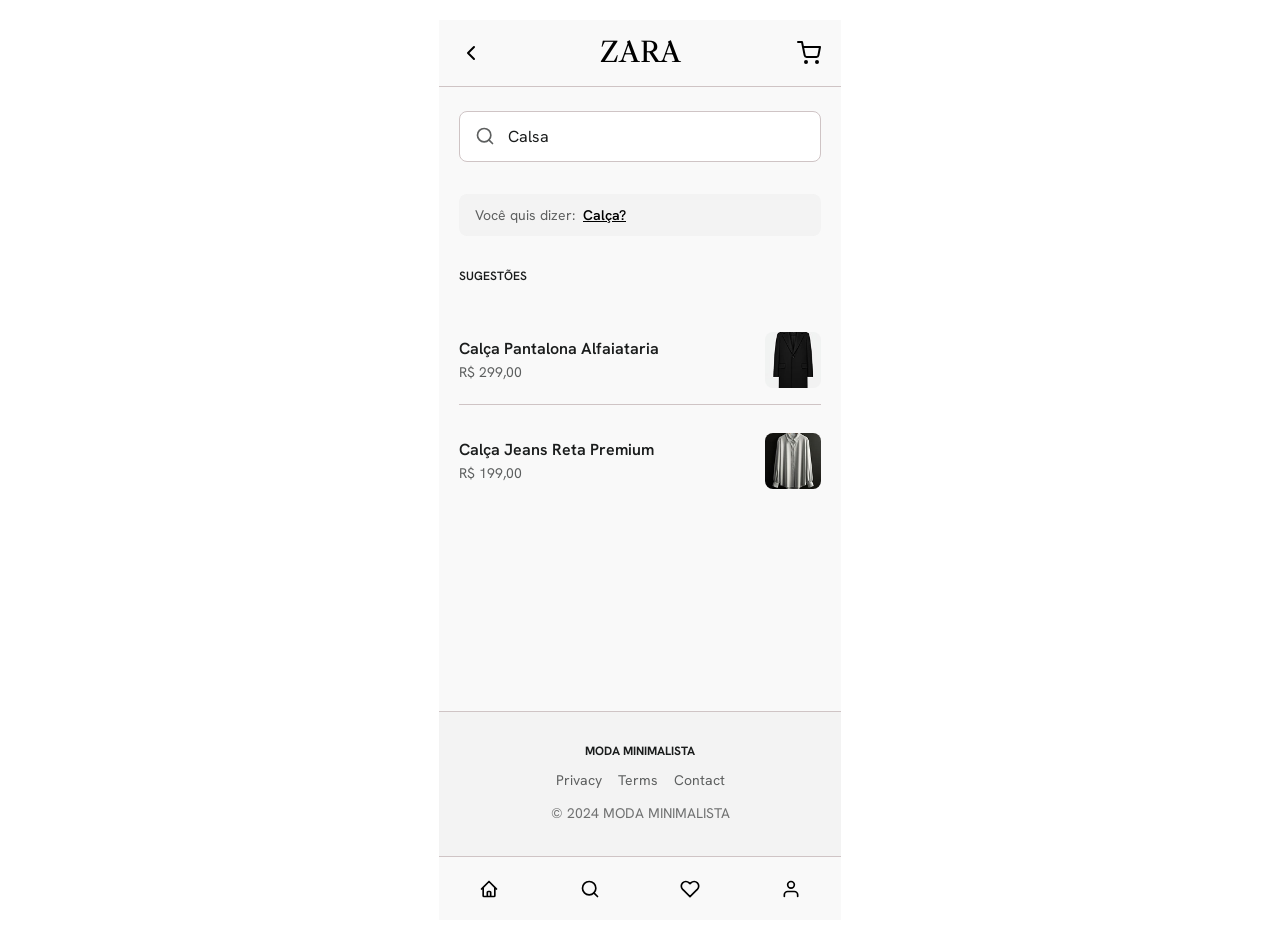
==== busca.html @ 70eb2739 "telas adicionadas" ====
<!DOCTYPE html>
<html lang="pt-BR">
<head>
  <meta charset="UTF-8">
  <meta name="viewport" content="width=device-width, initial-scale=1.0">
  <title>ZARA · Busca</title>
  <!-- Fonte Hanken Grotesk + Libre Caslon Text -->
  <link rel="preconnect" href="https://fonts.googleapis.com">
  <link rel="preconnect" href="https://fonts.gstatic.com" crossorigin>
  <link href="https://fonts.googleapis.com/css2?family=Hanken+Grotesk:ital,wght@0,400;0,500;0,600;0,700;1,400&family=Libre+Caslon+Text:ital,wght@0,400;0,700;1,400&display=swap" rel="stylesheet">
  <style>
    /* ===== Reset & base herdado do style.css ===== */
    html, body {
      min-height: 100%;
      margin: 0;
      padding: 0;
      font-family: 'Hanken Grotesk', system-ui, -apple-system, 'Segoe UI', Roboto, 'Helvetica Neue', Arial, sans-serif;
    }
    body {
      display: flex;
      align-items: flex-start;
      justify-content: center;
      background: #FFFFFF;
      min-height: 100vh;
      padding: 20px 0;
    }
    .stage {
      display: flex;
      align-items: flex-start;
      justify-content: center;
      width: 100%;
    }

    /* ===== Estilos da tela Busca ===== */
    .search-frame {
      width: 402px;
      background: #F9F9F9;
      display: flex;
      flex-direction: column;
      box-sizing: border-box;
      min-height: 100vh;
    }

    /* Header */
    .search-header {
      display: flex;
      justify-content: space-between;
      align-items: center;
      padding: 16px 20px;
      background: #F9F9F9;
      border-bottom: 1px solid #CFC4C5;
      position: relative;
      z-index: 2;
    }
    .search-header .header-icon {
      background: none;
      border: none;
      cursor: pointer;
      width: 24px;
      height: 24px;
      padding: 0;
      display: flex;
      align-items: center;
      justify-content: center;
    }
    .search-header .header-icon svg {
      width: 100%;
      height: 100%;
    }
    .search-logo {
      font-family: 'Libre Caslon Text', serif;
      font-weight: 400;
      font-size: 28px;
      line-height: 1.2;
      letter-spacing: -5%;
      color: #000000;
      margin: 0;
      flex: 1;
      text-align: center;
    }

    /* Main content */
    .search-main {
      display: flex;
      flex-direction: column;
      gap: 32px;
      padding: 24px 20px 120px 20px;
      width: 100%;
      box-sizing: border-box;
      flex: 1;
    }

    /* Search input */
    .search-input-wrapper {
      position: relative;
      width: 100%;
    }

    .search-input-wrapper .search-icon {
      position: absolute;
      left: 16px;
      top: 50%;
      transform: translateY(-50%);
      color: #5D5F5F;
      display: flex;
      align-items: center;
      justify-content: center;
      pointer-events: none;
    }

    .search-input-wrapper .search-icon svg {
      width: 20px;
      height: 20px;
    }

    .search-input-wrapper input {
      width: 100%;
      padding: 14px 16px 14px 48px;
      border: 1px solid #CFC4C5;
      border-radius: 8px;
      background: #FFFFFF;
      font-family: 'Hanken Grotesk', sans-serif;
      font-size: 16px;
      color: #1A1C1C;
      box-sizing: border-box;
      transition: border-color 0.2s;
    }

    .search-input-wrapper input:focus {
      outline: none;
      border-color: #000000;
    }

    .search-input-wrapper input::placeholder {
      color: #B0B0B0;
    }

    /* "Você quis dizer" */
    .search-suggestion {
      display: flex;
      align-items: center;
      gap: 8px;
      padding: 12px 16px;
      background: #F3F3F3;
      border-radius: 8px;
      font-family: 'Hanken Grotesk', sans-serif;
      font-size: 14px;
      color: #1A1C1C;
    }

    .search-suggestion .did-you-mean {
      color: #5D5F5F;
    }

    .search-suggestion .correction {
      font-weight: 600;
      color: #000000;
      text-decoration: underline;
      cursor: pointer;
    }

    .search-suggestion .correction:hover {
      opacity: 0.7;
    }

    /* Suggestions title */
    .search-suggestions-title {
      font-family: 'Hanken Grotesk', sans-serif;
      font-weight: 600;
      font-size: 12px;
      letter-spacing: 10%;
      text-transform: uppercase;
      color: #1A1C1C;
      margin: 0;
    }

    /* Suggestions list */
    .search-suggestions {
      display: flex;
      flex-direction: column;
      gap: 12px;
      width: 100%;
    }

    .search-suggestion-item {
      display: flex;
      justify-content: space-between;
      align-items: center;
      padding: 16px 0;
      border-bottom: 1px solid #CFC4C5;
      cursor: pointer;
      transition: opacity 0.2s;
      text-decoration: none;
      color: inherit;
    }

    .search-suggestion-item:hover {
      opacity: 0.7;
    }

    .search-suggestion-item:last-child {
      border-bottom: none;
    }

    .search-suggestion-item .product-info {
      display: flex;
      flex-direction: column;
      gap: 4px;
    }

    .search-suggestion-item .product-name {
      font-family: 'Hanken Grotesk', sans-serif;
      font-weight: 600;
      font-size: 16px;
      color: #1A1C1C;
    }

    .search-suggestion-item .product-price {
      font-family: 'Hanken Grotesk', sans-serif;
      font-weight: 400;
      font-size: 14px;
      color: #5D5F5F;
    }

    .search-suggestion-item .product-thumb {
      width: 56px;
      height: 56px;
      border-radius: 8px;
      overflow: hidden;
      background: #E0E0E0;
      flex-shrink: 0;
    }

    .search-suggestion-item .product-thumb img {
      width: 100%;
      height: 100%;
      object-fit: cover;
      display: block;
    }

    /* Footer */
    .search-footer {
      display: flex;
      flex-direction: column;
      justify-content: center;
      align-items: center;
      padding: 32px 20px;
      width: 100%;
      background: #F3F3F3;
      border-top: 1px solid #CFC4C5;
      box-sizing: border-box;
      margin-top: auto;
    }
    .search-footer .footer-brand {
      font-family: 'Hanken Grotesk', sans-serif;
      font-weight: 700;
      font-size: 12px;
      line-height: 1.2;
      letter-spacing: 10%;
      color: #1A1C1C;
      margin: 0;
    }
    .search-footer .footer-nav {
      display: flex;
      flex-direction: row;
      align-items: center;
      gap: 16px;
      padding: 12px 0 0 0;
      flex-wrap: wrap;
      justify-content: center;
    }
    .search-footer .footer-nav a {
      font-family: 'Hanken Grotesk', sans-serif;
      font-weight: 400;
      font-size: 14px;
      line-height: 1.5;
      color: #5D5F5F;
      text-decoration: none;
    }
    .search-footer .footer-nav a:hover {
      text-decoration: underline;
    }
    .search-footer .footer-copy {
      font-family: 'Hanken Grotesk', sans-serif;
      font-weight: 400;
      font-size: 14px;
      line-height: 1.5;
      opacity: 0.6;
      color: #1A1C1C;
      margin: 12px 0 0 0;
    }

    /* Bottom navigation */
    .bottom-nav {
      display: flex;
      flex-direction: row;
      justify-content: space-around;
      align-items: center;
      width: 100%;
      height: 64px;
      background: #F9F9F9;
      border-top: 1px solid #CFC4C5;
      box-sizing: border-box;
    }
    .bottom-nav .nav-icon {
      background: none;
      border: none;
      cursor: pointer;
      width: 44px;
      height: 44px;
      display: flex;
      align-items: center;
      justify-content: center;
      color: #000;
    }
    .bottom-nav .nav-icon svg {
      width: 20px;
      height: 20px;
    }

    /* Responsive */
    @media (max-width: 420px) {
      .search-frame {
        width: 100%;
        max-width: 402px;
      }
    }
  </style>
</head>
<body>
  <div class="stage">
    <div class="search-frame">

      <!-- HEADER -->
      <div class="search-header">
        <button class="header-icon" aria-label="Voltar">
          <svg viewBox="0 0 24 24" fill="none" stroke="currentColor" stroke-width="2" stroke-linecap="round" stroke-linejoin="round">
            <polyline points="15 18 9 12 15 6"></polyline>
          </svg>
        </button>
        <span class="search-logo">ZARA</span>
        <button class="header-icon" aria-label="Carrinho">
          <svg viewBox="0 0 24 24" fill="none" stroke="currentColor" stroke-width="2" stroke-linecap="round" stroke-linejoin="round">
            <circle cx="9" cy="21" r="1"></circle>
            <circle cx="20" cy="21" r="1"></circle>
            <path d="M1 1h4l2.68 13.39a2 2 0 0 0 2 1.61h9.72a2 2 0 0 0 2-1.61L23 6H6"></path>
          </svg>
        </button>
      </div>

      <!-- MAIN -->
      <div class="search-main">

        <!-- Search input -->
        <div class="search-input-wrapper">
          <span class="search-icon">
            <svg viewBox="0 0 24 24" fill="none" stroke="currentColor" stroke-width="2" stroke-linecap="round" stroke-linejoin="round">
              <circle cx="11" cy="11" r="8"></circle>
              <line x1="21" y1="21" x2="16.65" y2="16.65"></line>
            </svg>
          </span>
          <input type="text" placeholder="Buscar..." value="Calsa">
        </div>

        <!-- "Você quis dizer" -->
        <div class="search-suggestion">
          <span class="did-you-mean">Você quis dizer:</span>
          <span class="correction">Calça?</span>
        </div>

        <!-- Suggestions -->
        <p class="search-suggestions-title">SUGESTÕES</p>

        <div class="search-suggestions">
          <a href="#" class="search-suggestion-item">
            <div class="product-info">
              <span class="product-name">Calça Pantalona Alfaiataria</span>
              <span class="product-price">R$ 299,00</span>
            </div>
            <div class="product-thumb">
              <img src="assets/figma/Luxury fashion item.png" alt="Calça Pantalona">
            </div>
          </a>

          <a href="#" class="search-suggestion-item">
            <div class="product-info">
              <span class="product-name">Calça Jeans Reta Premium</span>
              <span class="product-price">R$ 199,00</span>
            </div>
            <div class="product-thumb">
              <img src="assets/figma/Luxury apparel.png" alt="Calça Jeans">
            </div>
          </a>
        </div>

      </div>

      <!-- FOOTER -->
      <div class="search-footer">
        <p class="footer-brand">MODA MINIMALISTA</p>
        <div class="footer-nav">
          <a href="#">Privacy</a>
          <a href="#">Terms</a>
          <a href="#">Contact</a>
        </div>
        <p class="footer-copy">© 2024 MODA MINIMALISTA</p>
      </div>

      <!-- BOTTOM NAV -->
      <div class="bottom-nav">
        <button class="nav-icon" aria-label="Início">
          <svg viewBox="0 0 24 24" fill="none" stroke="currentColor" stroke-width="2" stroke-linecap="round" stroke-linejoin="round">
            <path d="M3 12l2-2m0 0l7-7 7 7M5 10v10a1 1 0 001 1h3m10-11l2 2m-2-2v10a1 1 0 01-1 1h-3m-6 0a1 1 0 001-1v-4a1 1 0 011-1h2a1 1 0 011 1v4a1 1 0 001 1m-6 0h6"></path>
          </svg>
        </button>
        <button class="nav-icon" aria-label="Busca">
          <svg viewBox="0 0 24 24" fill="none" stroke="currentColor" stroke-width="2" stroke-linecap="round" stroke-linejoin="round">
            <circle cx="11" cy="11" r="8"></circle>
            <line x1="21" y1="21" x2="16.65" y2="16.65"></line>
          </svg>
        </button>
        <button class="nav-icon" aria-label="Favoritos">
          <svg viewBox="0 0 24 24" fill="none" stroke="currentColor" stroke-width="2" stroke-linecap="round" stroke-linejoin="round">
            <path d="M20.84 4.61a5.5 5.5 0 00-7.78 0L12 5.67l-1.06-1.06a5.5 5.5 0 00-7.78 7.78l1.06 1.06L12 21.23l7.78-7.78 1.06-1.06a5.5 5.5 0 000-7.78z"></path>
          </svg>
        </button>
        <button class="nav-icon" aria-label="Perfil">
          <svg viewBox="0 0 24 24" fill="none" stroke="currentColor" stroke-width="2" stroke-linecap="round" stroke-linejoin="round">
            <path d="M20 21v-2a4 4 0 00-4-4H8a4 4 0 00-4 4v2"></path>
            <circle cx="12" cy="7" r="4"></circle>
          </svg>
        </button>
      </div>

    </div>
  </div>
</body>
</html>
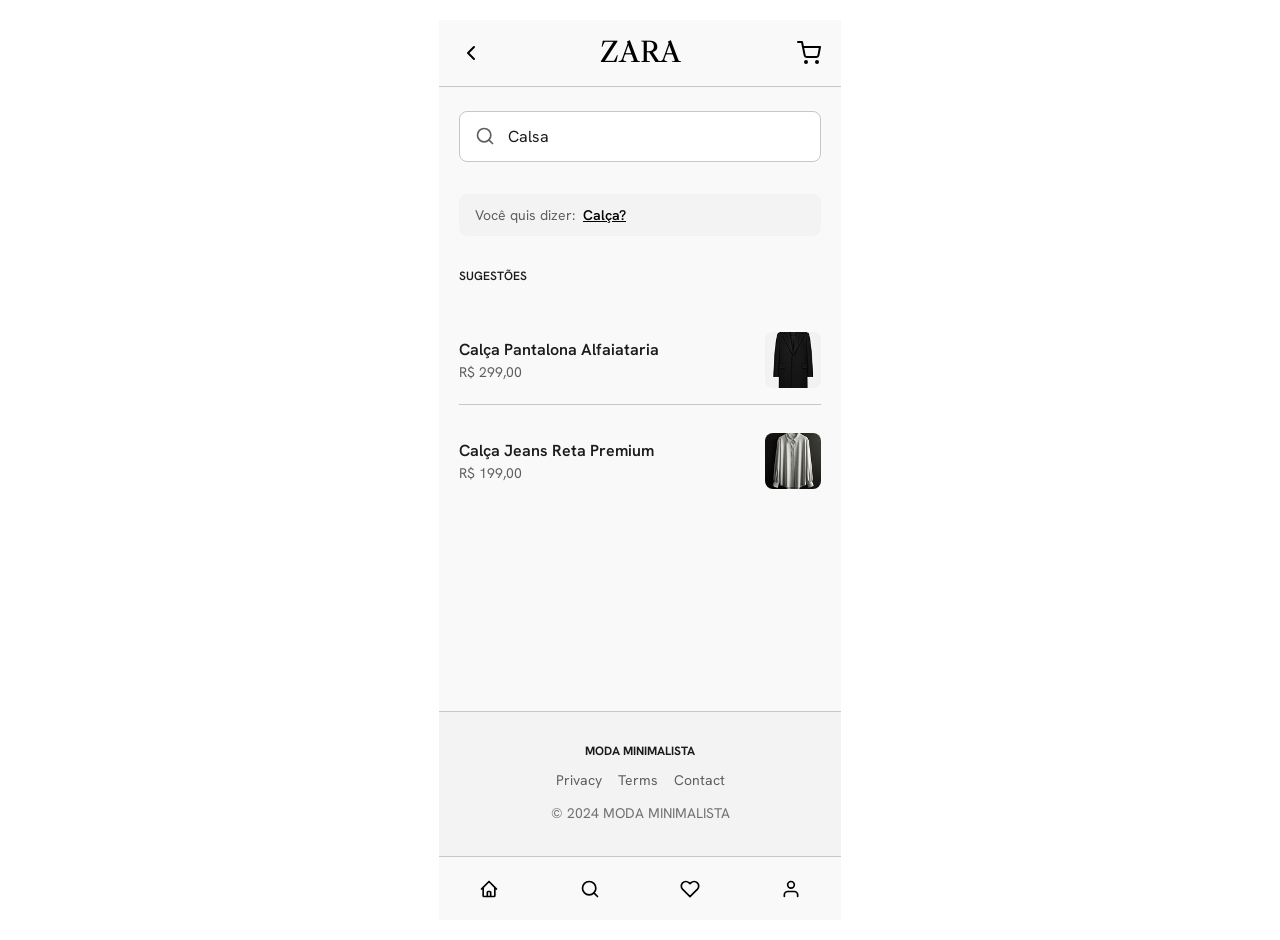
==== commit 0eeb838b: "organização do css" ====
--- a/busca.html
+++ b/busca.html
@@ -8,326 +8,10 @@
   <link rel="preconnect" href="https://fonts.googleapis.com">
   <link rel="preconnect" href="https://fonts.gstatic.com" crossorigin>
   <link href="https://fonts.googleapis.com/css2?family=Hanken+Grotesk:ital,wght@0,400;0,500;0,600;0,700;1,400&family=Libre+Caslon+Text:ital,wght@0,400;0,700;1,400&display=swap" rel="stylesheet">
-  <style>
-    /* ===== Reset & base herdado do style.css ===== */
-    html, body {
-      min-height: 100%;
-      margin: 0;
-      padding: 0;
-      font-family: 'Hanken Grotesk', system-ui, -apple-system, 'Segoe UI', Roboto, 'Helvetica Neue', Arial, sans-serif;
-    }
-    body {
-      display: flex;
-      align-items: flex-start;
-      justify-content: center;
-      background: #FFFFFF;
-      min-height: 100vh;
-      padding: 20px 0;
-    }
-    .stage {
-      display: flex;
-      align-items: flex-start;
-      justify-content: center;
-      width: 100%;
-    }
-
-    /* ===== Estilos da tela Busca ===== */
-    .search-frame {
-      width: 402px;
-      background: #F9F9F9;
-      display: flex;
-      flex-direction: column;
-      box-sizing: border-box;
-      min-height: 100vh;
-    }
-
-    /* Header */
-    .search-header {
-      display: flex;
-      justify-content: space-between;
-      align-items: center;
-      padding: 16px 20px;
-      background: #F9F9F9;
-      border-bottom: 1px solid #CFC4C5;
-      position: relative;
-      z-index: 2;
-    }
-    .search-header .header-icon {
-      background: none;
-      border: none;
-      cursor: pointer;
-      width: 24px;
-      height: 24px;
-      padding: 0;
-      display: flex;
-      align-items: center;
-      justify-content: center;
-    }
-    .search-header .header-icon svg {
-      width: 100%;
-      height: 100%;
-    }
-    .search-logo {
-      font-family: 'Libre Caslon Text', serif;
-      font-weight: 400;
-      font-size: 28px;
-      line-height: 1.2;
-      letter-spacing: -5%;
-      color: #000000;
-      margin: 0;
-      flex: 1;
-      text-align: center;
-    }
-
-    /* Main content */
-    .search-main {
-      display: flex;
-      flex-direction: column;
-      gap: 32px;
-      padding: 24px 20px 120px 20px;
-      width: 100%;
-      box-sizing: border-box;
-      flex: 1;
-    }
-
-    /* Search input */
-    .search-input-wrapper {
-      position: relative;
-      width: 100%;
-    }
-
-    .search-input-wrapper .search-icon {
-      position: absolute;
-      left: 16px;
-      top: 50%;
-      transform: translateY(-50%);
-      color: #5D5F5F;
-      display: flex;
-      align-items: center;
-      justify-content: center;
-      pointer-events: none;
-    }
-
-    .search-input-wrapper .search-icon svg {
-      width: 20px;
-      height: 20px;
-    }
-
-    .search-input-wrapper input {
-      width: 100%;
-      padding: 14px 16px 14px 48px;
-      border: 1px solid #CFC4C5;
-      border-radius: 8px;
-      background: #FFFFFF;
-      font-family: 'Hanken Grotesk', sans-serif;
-      font-size: 16px;
-      color: #1A1C1C;
-      box-sizing: border-box;
-      transition: border-color 0.2s;
-    }
-
-    .search-input-wrapper input:focus {
-      outline: none;
-      border-color: #000000;
-    }
-
-    .search-input-wrapper input::placeholder {
-      color: #B0B0B0;
-    }
-
-    /* "Você quis dizer" */
-    .search-suggestion {
-      display: flex;
-      align-items: center;
-      gap: 8px;
-      padding: 12px 16px;
-      background: #F3F3F3;
-      border-radius: 8px;
-      font-family: 'Hanken Grotesk', sans-serif;
-      font-size: 14px;
-      color: #1A1C1C;
-    }
-
-    .search-suggestion .did-you-mean {
-      color: #5D5F5F;
-    }
-
-    .search-suggestion .correction {
-      font-weight: 600;
-      color: #000000;
-      text-decoration: underline;
-      cursor: pointer;
-    }
-
-    .search-suggestion .correction:hover {
-      opacity: 0.7;
-    }
-
-    /* Suggestions title */
-    .search-suggestions-title {
-      font-family: 'Hanken Grotesk', sans-serif;
-      font-weight: 600;
-      font-size: 12px;
-      letter-spacing: 10%;
-      text-transform: uppercase;
-      color: #1A1C1C;
-      margin: 0;
-    }
-
-    /* Suggestions list */
-    .search-suggestions {
-      display: flex;
-      flex-direction: column;
-      gap: 12px;
-      width: 100%;
-    }
-
-    .search-suggestion-item {
-      display: flex;
-      justify-content: space-between;
-      align-items: center;
-      padding: 16px 0;
-      border-bottom: 1px solid #CFC4C5;
-      cursor: pointer;
-      transition: opacity 0.2s;
-      text-decoration: none;
-      color: inherit;
-    }
-
-    .search-suggestion-item:hover {
-      opacity: 0.7;
-    }
-
-    .search-suggestion-item:last-child {
-      border-bottom: none;
-    }
-
-    .search-suggestion-item .product-info {
-      display: flex;
-      flex-direction: column;
-      gap: 4px;
-    }
-
-    .search-suggestion-item .product-name {
-      font-family: 'Hanken Grotesk', sans-serif;
-      font-weight: 600;
-      font-size: 16px;
-      color: #1A1C1C;
-    }
-
-    .search-suggestion-item .product-price {
-      font-family: 'Hanken Grotesk', sans-serif;
-      font-weight: 400;
-      font-size: 14px;
-      color: #5D5F5F;
-    }
-
-    .search-suggestion-item .product-thumb {
-      width: 56px;
-      height: 56px;
-      border-radius: 8px;
-      overflow: hidden;
-      background: #E0E0E0;
-      flex-shrink: 0;
-    }
-
-    .search-suggestion-item .product-thumb img {
-      width: 100%;
-      height: 100%;
-      object-fit: cover;
-      display: block;
-    }
-
-    /* Footer */
-    .search-footer {
-      display: flex;
-      flex-direction: column;
-      justify-content: center;
-      align-items: center;
-      padding: 32px 20px;
-      width: 100%;
-      background: #F3F3F3;
-      border-top: 1px solid #CFC4C5;
-      box-sizing: border-box;
-      margin-top: auto;
-    }
-    .search-footer .footer-brand {
-      font-family: 'Hanken Grotesk', sans-serif;
-      font-weight: 700;
-      font-size: 12px;
-      line-height: 1.2;
-      letter-spacing: 10%;
-      color: #1A1C1C;
-      margin: 0;
-    }
-    .search-footer .footer-nav {
-      display: flex;
-      flex-direction: row;
-      align-items: center;
-      gap: 16px;
-      padding: 12px 0 0 0;
-      flex-wrap: wrap;
-      justify-content: center;
-    }
-    .search-footer .footer-nav a {
-      font-family: 'Hanken Grotesk', sans-serif;
-      font-weight: 400;
-      font-size: 14px;
-      line-height: 1.5;
-      color: #5D5F5F;
-      text-decoration: none;
-    }
-    .search-footer .footer-nav a:hover {
-      text-decoration: underline;
-    }
-    .search-footer .footer-copy {
-      font-family: 'Hanken Grotesk', sans-serif;
-      font-weight: 400;
-      font-size: 14px;
-      line-height: 1.5;
-      opacity: 0.6;
-      color: #1A1C1C;
-      margin: 12px 0 0 0;
-    }
-
-    /* Bottom navigation */
-    .bottom-nav {
-      display: flex;
-      flex-direction: row;
-      justify-content: space-around;
-      align-items: center;
-      width: 100%;
-      height: 64px;
-      background: #F9F9F9;
-      border-top: 1px solid #CFC4C5;
-      box-sizing: border-box;
-    }
-    .bottom-nav .nav-icon {
-      background: none;
-      border: none;
-      cursor: pointer;
-      width: 44px;
-      height: 44px;
-      display: flex;
-      align-items: center;
-      justify-content: center;
-      color: #000;
-    }
-    .bottom-nav .nav-icon svg {
-      width: 20px;
-      height: 20px;
-    }
-
-    /* Responsive */
-    @media (max-width: 420px) {
-      .search-frame {
-        width: 100%;
-        max-width: 402px;
-      }
-    }
-  </style>
+  <link rel="stylesheet" href="style.css">
 </head>
 <body>
+    <script src="script.js"></script>
   <div class="stage">
     <div class="search-frame">
 
--- a/style.css
+++ b/style.css
@@ -0,0 +1,2658 @@
+/* ============================================================
+   ZARA — Wireframe / Stylesheet único
+   ------------------------------------------------------------
+   ÍNDICE
+     1. Reset & base (html, body, .stage, .frame, .text)
+     2. Home (index.html) — layout em [data-name]
+     3. Componentes compartilhados
+          - .header-icon
+          - .bottom-nav-icon / .bottom-nav
+          - .featured-heart, placeholders
+     4. Página de Produto (product.html)
+     5. Página de Carrinho (cart.html)
+     6. Página de Pagamento (payment.html)
+     7. Página de Confirmação (confirmation.html)
+     8. Página de Busca (busca.html)
+     9. Página de Login (login.html)
+    10. Página de Menu (menu.html)
+    11. Página de Pedidos (pedidos.html)
+    12. Estados de interação acionados por JS
+          (accordion, payment-option, order-card hover)
+
+   Observação: o reset base é declarado UMA vez (seção 1). As demais
+   telas reaproveitam .bottom-nav / .header-icon e não os redeclaram.
+   ============================================================ */
+
+/* ============================================================
+   1. RESET & BASE
+   ============================================================ */
+html, body {
+  min-height: 100%;
+  margin: 0;
+  padding: 0;
+  font-family: 'Hanken Grotesk', system-ui, -apple-system, 'Segoe UI', Roboto, 'Helvetica Neue', Arial, sans-serif;
+}
+
+body {
+  display: flex;
+  align-items: flex-start;
+  justify-content: center;
+  background: #FFFFFF;
+  min-height: 100vh;
+  padding: 20px 0;
+}
+
+.stage {
+  display: flex;
+  align-items: flex-start;
+  justify-content: center;
+  width: 100%;
+}
+
+/* ============================================================
+   2. HOME (index.html) — layout em [data-name]
+   ============================================================ */
+
+/* Root frame */
+.frame[data-name="Tela Inicial - iPhone 17"] {
+  width: 402px;
+  background: #F9F9F9;
+  box-sizing: border-box;
+  display: flex;
+  flex-direction: column;
+}
+
+/* General frame and text styles */
+.frame {
+  box-sizing: border-box;
+}
+
+.frame img {
+  width: 100%;
+  height: auto;
+  display: block;
+}
+
+.text {
+  color: #000;
+  margin: 0;
+  font-family: inherit;
+}
+
+/* Header - TopAppBar */
+.frame[data-name="Header - TopAppBar from JSON"] {
+  position: relative;
+  z-index: 2;
+  display: flex;
+  flex-direction: row;
+  justify-content: space-between;
+  align-items: center;
+  padding: 16px 20px;
+  background: #F9F9F9;
+  border-bottom: 1px solid #CFC4C5;
+}
+
+.frame[data-name="Header - TopAppBar from JSON"] > .frame[data-name="Container"] {
+  width: auto;
+  height: auto;
+}
+
+.frame[data-name="Header - TopAppBar from JSON"] .frame[data-name="Heading 1"] {
+  flex: 1;
+  display: flex;
+  justify-content: center;
+}
+
+.text[data-name="ZARA"] {
+  font-family: 'Libre Caslon Text', serif;
+  font-weight: 400;
+  font-size: 28px;
+  line-height: 1.2em;
+  letter-spacing: -5%;
+  color: #000000;
+}
+
+/* Main layout */
+.frame[data-name="Main"] {
+  display: flex;
+  flex-direction: column;
+  align-items: center;
+  gap: 48px;
+  padding: 0px 0px 176px;
+  width: 100%;
+}
+
+/* Hero Section */
+.frame[data-name="Hero Section"] {
+  width: 100%;
+  height: 618px;
+  display: flex;
+  flex-direction: column;
+  justify-content: center;
+  align-items: stretch;
+  position: relative;
+  overflow: hidden;
+}
+
+.frame[data-name="Hero Section"] > .frame[data-name^="AB6AXuA3o"] {
+  width: 100%;
+  height: 100%;
+  position: absolute;
+  top: 0;
+  left: 0;
+  z-index: 0;
+}
+
+.frame[data-name="Hero Section"] > .frame[data-name^="AB6AXuA3o"] img,
+.frame[data-name="Featured Product Section (As per wireframe IMAGE_5)"] .frame[data-name="Background"] > .frame img,
+.frame[data-name="Asymmetric Grid Section"] .frame[data-name="Background"] > .frame img {
+  width: 100%;
+  height: 100%;
+  object-fit: cover;
+  display: block;
+}
+
+.frame[data-name="Hero Section"] > .frame[data-name="Container"] {
+  position: absolute;
+  bottom: 20px;
+  left: 20px;
+  width: 362px;
+  display: flex;
+  flex-direction: column;
+  gap: 8px;
+}
+
+.text[data-name="Essencial"] {
+  font-family: 'Libre Caslon Text', serif;
+  font-weight: 400;
+  font-size: 48px;
+  line-height: 1em;
+  letter-spacing: -2%;
+  color: #FFFFFF;
+}
+
+.text[data-name="Coleção de Outono '24"] {
+  font-family: 'Hanken Grotesk', sans-serif;
+  font-weight: 600;
+  font-size: 12px;
+  line-height: 1.2em;
+  letter-spacing: 10%;
+  color: #FFFFFF;
+  opacity: 0.9;
+}
+
+/* Featured Product Section */
+.frame[data-name="Featured Product Section (As per wireframe IMAGE_5)"] {
+  display: flex;
+  flex-direction: column;
+  align-items: center;
+  gap: 16px;
+  padding: 0px 20px;
+  width: 100%;
+}
+
+.frame[data-name="Featured Product Section (As per wireframe IMAGE_5)"] > .frame[data-name="Container"] {
+  display: flex;
+  flex-direction: column;
+  gap: 16px;
+  width: 100%;
+}
+
+.frame[data-name="Featured Product Section (As per wireframe IMAGE_5)"] .frame[data-name="Background"] {
+  display: flex;
+  flex-direction: column;
+  justify-content: center;
+  align-items: stretch;
+  width: 100%;
+  background: #EEEEEE;
+  position: relative;
+  overflow: hidden;
+}
+
+.frame[data-name="Featured Product Section (As per wireframe IMAGE_5)"] .frame[data-name="Background"] > .frame {
+  width: 100%;
+  height: 525px;
+  background: #EEEEEE;
+  overflow: hidden;
+}
+
+.frame[data-name="Featured Product Section (As per wireframe IMAGE_5)"] .frame[data-name^="Container"] + .frame[data-name="Container"] {
+  display: flex;
+  flex-direction: column;
+  gap: 4px;
+  width: 100%;
+}
+
+.text[data-name="EXEMPLO DE PRODUTO"] {
+  font-family: 'Hanken Grotesk', sans-serif;
+  font-weight: 400;
+  font-size: 16px;
+  line-height: 1.6em;
+  letter-spacing: -2.5%;
+  text-transform: uppercase;
+  color: #000000;
+}
+
+.text[data-name="R$ 499,00"] {
+  font-family: 'Hanken Grotesk', sans-serif;
+  font-weight: 500;
+  font-size: 18px;
+  line-height: 1.2em;
+  color: #5D5F5F;
+}
+
+.rectangle[data-name="Horizontal Divider (Inspired by wireframe line)"] {
+  width: 96px;
+  height: 1.5px;
+  background: #000000;
+  margin: 12px 0;
+}
+
+/* ============================================
+   ASYMMETRIC GRID SECTION - CORRIGIDO
+   ============================================ */
+
+.frame[data-name="Asymmetric Grid Section"] {
+  display: flex;
+  flex-direction: row;
+  flex-wrap: wrap;
+  width: 350px;
+  gap: 0;
+  justify-content: space-between;
+}
+
+.frame[data-name="Asymmetric Grid Section"] > .frame[data-name="Container"]:first-of-type {
+  width: 100%;
+  padding: 0px 0px 16px;
+}
+
+.frame[data-name="Asymmetric Grid Section"] > .frame[data-name="Container"]:first-of-type .frame[data-name="Heading 2"] {
+  display: flex;
+  flex-direction: column;
+  padding: 0px 0px 0.6px;
+}
+
+.text[data-name="Novidades"] {
+  font-family: 'Libre Caslon Text', serif;
+  font-weight: 400;
+  font-size: 28px;
+  line-height: 1.2em;
+  letter-spacing: -2%;
+  color: #000000;
+}
+
+/* Cada produto da grade - ocupa 50% */
+.frame[data-name="Asymmetric Grid Section"] > .frame[data-name="Container"]:nth-of-type(2),
+.frame[data-name="Asymmetric Grid Section"] > .frame[data-name="Container"]:nth-of-type(3) {
+  display: flex;
+  flex-direction: column;
+  gap: 12px;
+  width: calc(50% - 6px);
+  box-sizing: border-box;
+}
+
+.frame[data-name="Asymmetric Grid Section"] > .frame[data-name="Container"]:nth-of-type(2) {
+  margin-right: 0;
+  float: none;
+}
+
+.frame[data-name="Asymmetric Grid Section"] > .frame[data-name="Container"]:nth-of-type(3) {
+  margin-left: 0;
+  float: none;
+}
+
+/* Background da imagem do produto */
+.frame[data-name="Asymmetric Grid Section"] .frame[data-name="Background"] {
+  display: flex;
+  flex-direction: column;
+  justify-content: center;
+  align-items: stretch;
+  background: #EEEEEE;
+  width: 100%;
+  position: relative;
+  overflow: hidden;
+  border-radius: 12px;
+}
+
+.frame[data-name="Asymmetric Grid Section"] .frame[data-name="Background"] > .frame {
+  width: 100%;
+  height: 200px;
+  background: #EEEEEE;
+  overflow: hidden;
+}
+
+.frame[data-name="Asymmetric Grid Section"] .frame[data-name="Background"] > .frame img {
+  width: 100%;
+  height: 100%;
+  object-fit: cover;
+  display: block;
+}
+
+/* Nome do produto */
+.text[data-name="VESTIDO LINHO"],
+.text[data-name="BOTA COURO"] {
+  font-family: 'Hanken Grotesk', sans-serif;
+  font-weight: 600;
+  font-size: 12px;
+  line-height: 1.2em;
+  letter-spacing: 10%;
+  color: #000000;
+  text-transform: uppercase;
+}
+
+/* Preço */
+.text[data-name="R$ 299,00"],
+.text[data-name="R$ 759,00"] {
+  font-family: 'Hanken Grotesk', sans-serif;
+  font-weight: 400;
+  font-size: 14px;
+  line-height: 1.5em;
+  color: #5D5F5F;
+}
+
+/* Container de texto do produto (nome + preço) */
+.frame[data-name="Asymmetric Grid Section"] > .frame[data-name="Container"] .frame[data-name="Container"] {
+  display: flex;
+  flex-direction: column;
+  gap: 2px;
+}
+
+/* ============================================
+   CORREÇÃO - TÍTULO NOVIDADES
+   ============================================ */
+.frame[data-name="Asymmetric Grid Section"] .text[data-name="Novidades"] {
+  font-family: 'Libre Caslon Text', serif;
+  font-weight: 400;
+  font-size: 28px;
+  line-height: 1.2em;
+  letter-spacing: -2%;
+  color: #000000;
+  margin-bottom: 4px;
+}
+
+/* CTA Button */
+.frame[data-name="CTA Section → Button"] {
+  width: 350px;
+  display: flex;
+  flex-direction: row;
+  justify-content: center;
+  align-items: center;
+  padding: 15.5px 0px 15.89px;
+  background: #000000;
+}
+
+.frame[data-name="CTA Section → Button"] .text {
+  color: #FFFFFF;
+  font-family: 'Hanken Grotesk', sans-serif;
+  font-weight: 600;
+  font-size: 12px;
+  line-height: 1.2em;
+  letter-spacing: 10%;
+  text-align: center;
+}
+
+/* Footer */
+.frame[data-name="Footer Component"] {
+  display: flex;
+  flex-direction: column;
+  justify-content: center;
+  align-items: center;
+  padding: 48px 20px;
+  width: 100%;
+  background: #F3F3F3;
+  border-top: 1px solid #CFC4C5;
+  gap: 0;
+}
+
+.frame[data-name="Footer Component"] .text {
+  color: #1A1C1C;
+}
+
+.text[data-name="MODA MINIMALISTA"] {
+  font-family: 'Hanken Grotesk', sans-serif;
+  font-weight: 700;
+  font-size: 12px;
+  line-height: 1.2em;
+  letter-spacing: 10%;
+  color: #1A1C1C;
+}
+
+.frame[data-name="Nav:margin"] {
+  display: flex;
+  flex-direction: column;
+  padding: 16px 0px 0px;
+  gap: 0;
+}
+
+.frame[data-name="Nav"] {
+  display: flex;
+  flex-direction: row;
+  align-items: stretch;
+  gap: 0;
+}
+
+.frame[data-name="Nav"] .frame[data-name="Link"] {
+  display: flex;
+  flex-direction: column;
+  align-self: stretch;
+}
+
+.frame[data-name="Nav"] .frame[data-name="Link:margin"] {
+  display: flex;
+  flex-direction: column;
+  justify-content: center;
+  align-self: stretch;
+  padding: 0px 0px 0px 16px;
+}
+
+.frame[data-name="Nav"] .frame[data-name="Link:margin"] .frame[data-name="Link"] {
+  display: flex;
+  flex-direction: column;
+}
+
+.frame[data-name="Nav"] .text {
+  color: #5D5F5F;
+  font-family: 'Hanken Grotesk', sans-serif;
+  font-weight: 400;
+  font-size: 14px;
+  line-height: 1.5em;
+}
+
+.frame[data-name="Margin"] {
+  display: flex;
+  flex-direction: column;
+}
+
+.text[data-name="© 2024 MODA MINIMALISTA"] {
+  font-family: 'Hanken Grotesk', sans-serif;
+  font-weight: 400;
+  font-size: 14px;
+  line-height: 1.5em;
+  opacity: 0.6;
+  color: #1A1C1C;
+}
+
+/* ============================================================
+   3. COMPONENTES COMPARTILHADOS
+   ============================================================ */
+
+/* Header Icons */
+.header-icon {
+  background: none;
+  border: none;
+  cursor: pointer;
+  display: flex;
+  align-items: center;
+  justify-content: center;
+  width: 24px;
+  height: 24px;
+  padding: 0;
+}
+
+.header-icon svg {
+  width: 100%;
+  height: 100%;
+}
+
+/* Hero Placeholder */
+.hero-placeholder {
+  width: 100%;
+  height: 100%;
+  background: linear-gradient(135deg, #1a1a1a 0%, #2d2d2d 50%, #1a1a1a 100%);
+  position: relative;
+  display: flex;
+  align-items: center;
+  justify-content: center;
+  color: #666;
+  font-size: 12px;
+}
+
+/* Product Placeholder */
+.product-placeholder {
+  width: 100%;
+  height: 253.5px;
+  background: linear-gradient(135deg, #1a1a1a 0%, #2d2d2d 50%, #1a1a1a 100%);
+  position: relative;
+  display: flex;
+  align-items: center;
+  justify-content: center;
+}
+
+/* Featured Heart Button */
+.featured-heart {
+  position: absolute;
+  top: 12px;
+  right: 12px;
+  background: none;
+  border: none;
+  cursor: pointer;
+  width: 24px;
+  height: 24px;
+  display: flex;
+  align-items: center;
+  justify-content: center;
+}
+
+.featured-heart svg {
+  width: 100%;
+  height: 100%;
+}
+
+/* Bottom Navigation Bar */
+.frame[data-name="BottomNavBar Component"] {
+  display: flex;
+  flex-direction: row;
+  justify-content: space-around;
+  align-items: center;
+  width: 100%;
+  height: 64px;
+  background: #F9F9F9;
+  border-top: 1px solid #CFC4C5;
+  padding: 0;
+}
+
+.bottom-nav-icon {
+  background: none;
+  border: none;
+  cursor: pointer;
+  width: 44px;
+  height: 44px;
+  display: flex;
+  align-items: center;
+  justify-content: center;
+  color: #000;
+}
+
+.bottom-nav-icon svg {
+  width: 20px;
+  height: 20px;
+}
+
+/* ============================================================
+   4. PÁGINA DE PRODUTO (product.html)
+   ============================================================ */
+.product-stage {
+  display: flex;
+  align-items: center;
+  justify-content: center;
+  width: 100%;
+  padding: 20px 0;
+}
+
+.product-frame {
+  width: 402px;
+  background: #F9F9F9;
+  display: flex;
+  flex-direction: column;
+  box-sizing: border-box;
+}
+
+.product-topbar {
+  display: flex;
+  justify-content: space-between;
+  align-items: center;
+  padding: 16px 20px;
+  background: #F9F9F9;
+  border-bottom: 1px solid #CFC4C5;
+  position: relative;
+  z-index: 2;
+}
+
+.product-logo {
+  font-family: 'Libre Caslon Text', serif;
+  font-size: 28px;
+  font-weight: 400;
+  color: #000;
+}
+
+.product-main {
+  display: flex;
+  flex-direction: column;
+  gap: 32px;
+  padding: 0 0 128px;
+  width: 100%;
+}
+
+.product-hero {
+  position: relative;
+  width: 100%;
+}
+
+.product-hero-image {
+  position: relative;
+  width: 100%;
+  height: 585px;
+  overflow: hidden;
+}
+
+.product-hero-image img {
+  width: 100%;
+  height: 100%;
+  object-fit: cover;
+  display: block;
+}
+
+.hero-indicators {
+  position: absolute;
+  right: 20px;
+  bottom: 20px;
+  display: flex;
+  gap: 6px;
+}
+
+.hero-indicators span {
+  width: 6px;
+  height: 6px;
+  border-radius: 50%;
+  background: rgba(255, 255, 255, 0.5);
+}
+
+.hero-indicators span.active {
+  background: #000;
+}
+
+.product-details {
+  display: flex;
+  flex-direction: column;
+  gap: 24px;
+  padding: 0 20px;
+}
+
+.product-details-heading {
+  display: flex;
+  flex-direction: column;
+  align-items: flex-start;
+  gap: 8px;
+}
+
+.product-details-heading h1 {
+  margin: 0;
+  font-family: 'Libre Caslon Text', serif;
+  font-size: 30px;
+  line-height: 1.1;
+  letter-spacing: -2%;
+  text-transform: uppercase;
+  color: #1A1C1C;
+}
+
+.product-price {
+  font-family: 'Hanken Grotesk', sans-serif;
+  font-weight: 700;
+  font-size: 22px;
+  line-height: 1.2;
+  color: #1A1C1C;
+}
+
+.product-description {
+  margin: 0;
+  font-family: 'Hanken Grotesk', sans-serif;
+  font-weight: 400;
+  font-size: 16px;
+  line-height: 1.625;
+  color: #5D5F5F;
+}
+
+.product-attributes {
+  display: flex;
+  flex-direction: column;
+  gap: 16px;
+}
+
+.attribute-group {
+  display: flex;
+  flex-direction: column;
+  gap: 12px;
+}
+
+.attribute-label {
+  font-family: 'Hanken Grotesk', sans-serif;
+  font-weight: 600;
+  font-size: 12px;
+  letter-spacing: 10%;
+  text-transform: uppercase;
+  color: #1A1C1C;
+}
+
+.attribute-swatch {
+  width: 40px;
+  height: 40px;
+  background: #1A1C1C;
+  border-radius: 50%;
+  border: 1px solid #000;
+}
+
+.attribute-sizes {
+  display: flex;
+  gap: 12px;
+}
+
+.size-option {
+  min-width: 40px;
+  padding: 12px 0;
+  border: 1px solid #CFC4C5;
+  background: #FFFFFF;
+  color: #1A1C1C;
+  font-family: 'Hanken Grotesk', sans-serif;
+  font-size: 14px;
+  cursor: pointer;
+}
+
+.size-option.selected {
+  background: #000;
+  color: #FFFFFF;
+  border-color: #000;
+}
+
+.product-button {
+  width: 100%;
+  padding: 16px 0;
+  border: none;
+  background: #000;
+  color: #FFFFFF;
+  font-family: 'Hanken Grotesk', sans-serif;
+  font-weight: 600;
+  font-size: 14px;
+  letter-spacing: 10%;
+  text-transform: uppercase;
+  cursor: pointer;
+}
+
+.product-accordion {
+  display: flex;
+  flex-direction: column;
+  gap: 1px;
+  border-top: 1px solid #CFC4C5;
+}
+
+.accordion-row {
+  display: flex;
+  justify-content: space-between;
+  align-items: center;
+  padding: 24px 20px;
+  background: #FFFFFF;
+  font-family: 'Hanken Grotesk', sans-serif;
+  font-weight: 600;
+  font-size: 12px;
+  letter-spacing: 10%;
+  text-transform: uppercase;
+  color: #1A1C1C;
+}
+
+.accordion-icon {
+  display: inline-flex;
+  width: 18px;
+  height: 18px;
+  align-items: center;
+  justify-content: center;
+}
+
+.product-bottom-bar {
+  display: flex;
+  justify-content: space-around;
+  align-items: center;
+  padding: 12px 0;
+  border-top: 1px solid #CFC4C5;
+  background: #F9F9F9;
+}
+
+.product-bottom-bar .bottom-nav-icon {
+  width: 44px;
+  height: 44px;
+}
+
+/* ============================================================
+   5. PÁGINA DE CARRINHO (cart.html)
+   ============================================================ */
+.cart-stage {
+  display: flex;
+  justify-content: center;
+  padding: 20px 0;
+  width: 100%;
+}
+
+.cart-frame {
+  width: 402px;
+  background: #F9F9F9;
+  display: flex;
+  flex-direction: column;
+  box-sizing: border-box;
+}
+
+.cart-topbar {
+  display: flex;
+  justify-content: space-between;
+  align-items: center;
+  padding: 16px 20px;
+  background: #F9F9F9;
+  border-bottom: 1px solid #CFC4C5;
+}
+
+.cart-logo {
+  font-family: 'Libre Caslon Text', serif;
+  font-size: 28px;
+  font-weight: 400;
+  color: #000;
+}
+
+.cart-main {
+  display: flex;
+  flex-direction: column;
+  gap: 48px;
+  padding: 24px 20px 160px;
+}
+
+.cart-headline h1 {
+  margin: 0;
+  font-family: 'Libre Caslon Text', serif;
+  font-size: 28px;
+  line-height: 1.2;
+  color: #000;
+}
+
+.cart-items-list {
+  display: flex;
+  flex-direction: column;
+  gap: 32px;
+}
+
+.cart-item {
+  display: flex;
+  gap: 24px;
+  padding-bottom: 32px;
+  border-bottom: 1px solid #CFC4C5;
+}
+
+.cart-item-media {
+  width: 120px;
+  min-width: 120px;
+  overflow: hidden;
+  border-radius: 16px;
+  background: #F3F3F3;
+}
+
+.cart-item-media img {
+  width: 100%;
+  height: 100%;
+  object-fit: cover;
+  display: block;
+}
+
+.cart-item-info {
+  flex: 1;
+  display: flex;
+  flex-direction: column;
+  gap: 12px;
+}
+
+.cart-item-title {
+  font-family: 'Hanken Grotesk', sans-serif;
+  font-weight: 600;
+  font-size: 14px;
+  letter-spacing: 10%;
+  text-transform: uppercase;
+  color: #000;
+}
+
+.cart-item-price {
+  font-family: 'Hanken Grotesk', sans-serif;
+  font-weight: 700;
+  font-size: 16px;
+  color: #1A1C1C;
+}
+
+.cart-item-selectors {
+  display: flex;
+  align-items: center;
+  gap: 12px;
+}
+
+.cart-selector {
+  display: inline-flex;
+  align-items: center;
+  justify-content: center;
+  width: 24px;
+  height: 24px;
+  border-radius: 50%;
+  border: 1px solid #CFC4C5;
+  background: #FFFFFF;
+}
+
+.color-swatch {
+  width: 24px;
+  height: 24px;
+  border-radius: 50%;
+  background: #1A1C1C;
+  border: 1px solid #000;
+}
+
+.size-pill {
+  width: 24px;
+  height: 24px;
+  border-radius: 50%;
+  padding: 0;
+  display: flex;
+  align-items: center;
+  justify-content: center;
+  font-family: 'Hanken Grotesk', sans-serif;
+  font-size: 10px;
+  font-weight: 600;
+  border: 1px solid #CFC4C5;
+  background: #FFFFFF;
+}
+
+.cart-quantity {
+  display: flex;
+  align-items: center;
+  gap: 12px;
+  margin-top: auto;
+}
+
+.cart-quantity button {
+  width: 28px;
+  height: 28px;
+  border: 1px solid #CFC4C5;
+  background: #FFFFFF;
+  font-size: 16px;
+  line-height: 1;
+  cursor: pointer;
+}
+
+.cart-quantity span {
+  min-width: 24px;
+  text-align: center;
+  font-family: 'Hanken Grotesk', sans-serif;
+  font-size: 14px;
+}
+
+.recommendation-section {
+  display: flex;
+  flex-direction: column;
+  gap: 20px;
+  padding-top: 48px;
+  border-top: 1px solid #CFC4C5;
+}
+
+.recommendation-section h2 {
+  margin: 0;
+  font-family: 'Hanken Grotesk', sans-serif;
+  font-weight: 600;
+  font-size: 12px;
+  letter-spacing: 10%;
+  text-transform: uppercase;
+  color: #000;
+}
+
+.recommendation-list {
+  display: flex;
+  flex-direction: column;
+  gap: 16px;
+}
+
+.recommendation-card {
+  display: grid;
+  grid-template-columns: 96px 1fr;
+  gap: 16px;
+  align-items: center;
+  padding: 16px;
+  background: #F3F3F3;
+  border-radius: 16px;
+}
+
+.recommendation-background {
+  width: 96px;
+  height: 96px;
+  background: linear-gradient(135deg, #e0e0e0 0%, #f5f5f5 100%);
+  border-radius: 8px;
+  overflow: hidden;
+}
+
+.recommendation-background img {
+  width: 100%;
+  height: 100%;
+  object-fit: cover;
+  display: block;
+}
+
+.recommendation-content {
+  display: flex;
+  flex-direction: column;
+  gap: 6px;
+}
+
+.recommendation-name {
+  font-family: 'Hanken Grotesk', sans-serif;
+  font-weight: 600;
+  font-size: 14px;
+  color: #000;
+}
+
+.recommendation-price {
+  font-family: 'Hanken Grotesk', sans-serif;
+  font-weight: 400;
+  font-size: 14px;
+  color: #5D5F5F;
+}
+
+.cart-sticky-footer {
+  display: flex;
+  flex-direction: column;
+  gap: 16px;
+  padding: 32px 20px;
+  border-top: 1px solid #CFC4C5;
+  background: #F9F9F9;
+}
+
+.cart-action {
+  width: 100%;
+  padding: 16px 0;
+  border: none;
+  font-family: 'Hanken Grotesk', sans-serif;
+  font-weight: 600;
+  font-size: 14px;
+  letter-spacing: 10%;
+  text-transform: uppercase;
+  cursor: pointer;
+}
+
+.cart-action.primary {
+  background: #000;
+  color: #FFF;
+}
+
+.cart-action.secondary {
+  background: transparent;
+  color: #000;
+  border: 1px solid #CFC4C5;
+}
+
+/* ============================================================
+   6. PÁGINA DE PAGAMENTO (payment.html)
+   ============================================================ */
+
+/* Payment Wrapper - Centered 402px container */
+.payment-wrapper {
+  width: 100%;
+  max-width: 402px;
+  background: #F9F9F9;
+  display: flex;
+  flex-direction: column;
+  position: relative;
+  margin: 0 auto;
+}
+
+/* Header */
+.payment-wrapper .header {
+  display: flex;
+  justify-content: space-between;
+  align-items: center;
+  padding: 0 20px;
+  height: 64px;
+  background: #F9F9F9;
+  border-bottom: 1px solid #CFC4C5;
+  position: sticky;
+  top: 0;
+  z-index: 100;
+}
+
+.payment-wrapper .header-icon {
+  width: 17px;
+  height: 17px;
+  background: transparent;
+}
+
+.payment-wrapper .header-title {
+  font-family: 'Libre Caslon Text', serif;
+  font-weight: 400;
+  font-size: 28px;
+  line-height: 1.2;
+  letter-spacing: -5%;
+  color: #000000;
+  margin: 0;
+  flex: 1;
+  text-align: center;
+}
+
+/* Main Content */
+.payment-wrapper .main-content {
+  display: flex;
+  flex-direction: column;
+  align-items: center;
+  gap: 47px;
+  padding: 95px 20px 160px 20px;
+  width: 100%;
+  box-sizing: border-box;
+  background: #F9F9F9;
+}
+
+/* Page Title */
+.payment-wrapper .section-title {
+  width: 100%;
+  display: flex;
+  flex-direction: column;
+  align-items: flex-start;
+}
+
+.payment-wrapper .page-heading {
+  margin: 0;
+  font-family: 'Libre Caslon Text', serif;
+  font-weight: 400;
+  font-size: 48px;
+  line-height: 1.1;
+  letter-spacing: -2%;
+  color: #1A1C1C;
+}
+
+/* Payment Methods Section */
+.payment-wrapper .section-payment-methods {
+  width: 100%;
+  display: flex;
+  flex-direction: column;
+  gap: 24px;
+}
+
+.payment-wrapper .section-subtitle {
+  margin: 0;
+  font-family: 'Hanken Grotesk', sans-serif;
+  font-weight: 600;
+  font-size: 12px;
+  line-height: 1.2;
+  letter-spacing: 10%;
+  color: #4C4546;
+}
+
+.payment-wrapper .payment-options-container {
+  display: flex;
+  flex-direction: column;
+  gap: 24px;
+  width: 100%;
+}
+
+.payment-wrapper .payment-option {
+  display: flex;
+  align-items: center;
+  gap: 56px;
+  padding-bottom: 24px;
+  border-bottom: 1px solid #1A1C1C;
+}
+
+.payment-wrapper .payment-icon {
+  width: 56px;
+  height: 40px;
+  background: transparent;
+  flex-shrink: 0;
+}
+
+.payment-wrapper .payment-border {
+  flex: 1;
+  display: flex;
+  align-items: center;
+  padding-bottom: 2px;
+  border-bottom: 1px solid #1A1C1C;
+}
+
+.payment-wrapper .payment-text {
+  font-family: 'Hanken Grotesk', sans-serif;
+  font-weight: 700;
+  font-size: 16px;
+  line-height: 1.5;
+  color: #1A1C1C;
+}
+
+/* Address Section */
+.payment-wrapper .section-address {
+  width: 100%;
+  display: flex;
+  flex-direction: column;
+  gap: 15.5px;
+}
+
+.payment-wrapper .address-heading {
+  margin: 0;
+  font-family: 'Libre Caslon Text', serif;
+  font-weight: 400;
+  font-size: 48px;
+  line-height: 1.1;
+  letter-spacing: -2%;
+  color: #1A1C1C;
+}
+
+.payment-wrapper .address-background {
+  display: flex;
+  flex-direction: column;
+  align-items: stretch;
+  padding: 32px 24px 24px 24px;
+  background: #F3F3F3;
+  border-radius: 8px;
+  position: relative;
+}
+
+.payment-wrapper .address-content {
+  position: relative;
+  z-index: 1;
+  display: flex;
+  flex-direction: column;
+  gap: 12px;
+}
+
+.payment-wrapper .address-line {
+  margin: 0;
+  font-family: 'Hanken Grotesk', sans-serif;
+  font-weight: 700;
+  font-size: 16px;
+  line-height: 1.5;
+  color: #1A1C1C;
+}
+
+.payment-wrapper .address-line.secondary {
+  font-weight: 400;
+  color: #5D5F5F;
+}
+
+.payment-wrapper .address-edit {
+  display: flex;
+  align-items: center;
+  gap: 8px;
+  margin-top: 16px;
+  background: none;
+  border: none;
+  cursor: pointer;
+  font-family: 'Hanken Grotesk', sans-serif;
+  font-weight: 400;
+  font-size: 16px;
+  line-height: 1.5;
+  color: #000000;
+  padding: 0;
+}
+
+.payment-wrapper .address-edit span {
+  text-decoration: underline;
+}
+
+.payment-wrapper .register-address-btn {
+  display: flex;
+  justify-content: center;
+  align-items: center;
+  padding: 0;
+  background: none;
+  border: none;
+  border-bottom: 1px solid #1A1C1C;
+  cursor: pointer;
+  font-family: 'Hanken Grotesk', sans-serif;
+  font-weight: 400;
+  font-size: 16px;
+  line-height: 1.5;
+  color: #1A1C1C;
+  height: 40px;
+}
+
+/* Summary Section */
+.payment-wrapper .section-summary {
+  width: 100%;
+  display: flex;
+  flex-direction: column;
+  gap: 8px;
+  padding-top: 33px;
+  border-top: 1px solid #CFC4C5;
+}
+
+.payment-wrapper .summary-row {
+  display: flex;
+  justify-content: space-between;
+  align-items: center;
+  gap: 16px;
+  padding: 16px 0;
+}
+
+.payment-wrapper .summary-label {
+  font-family: 'Hanken Grotesk', sans-serif;
+  font-weight: 400;
+  font-size: 16px;
+  line-height: 1.5;
+  color: #5D5F5F;
+}
+
+.payment-wrapper .summary-value {
+  font-family: 'Hanken Grotesk', sans-serif;
+  font-weight: 400;
+  font-size: 16px;
+  line-height: 1.5;
+  color: #1A1C1C;
+}
+
+.payment-wrapper .total-row {
+  padding-top: 16px;
+}
+
+.payment-wrapper .total-label {
+  font-weight: 400;
+  font-size: 20px;
+  line-height: 1.4;
+  color: #1A1C1C;
+}
+
+.payment-wrapper .total-value {
+  font-weight: 700;
+  font-size: 20px;
+  line-height: 1.4;
+  color: #1A1C1C;
+}
+
+/* Fixed Bottom Action */
+.payment-wrapper .fixed-bottom-action {
+  position: fixed;
+  bottom: 0;
+  left: 50%;
+  transform: translateX(-50%);
+  width: 100%;
+  max-width: 402px;
+  padding: 24px 20px;
+  background: #F9F9F9;
+  border-top: 1px solid #CFC4C5;
+  box-sizing: border-box;
+  z-index: 99;
+}
+
+.payment-wrapper .finalize-button {
+  width: 100%;
+  padding: 16px 0;
+  border: none;
+  background: #000000;
+  color: #FFFFFF;
+  font-family: 'Hanken Grotesk', sans-serif;
+  font-weight: 600;
+  font-size: 12px;
+  line-height: 1.2;
+  letter-spacing: 10%;
+  text-transform: uppercase;
+  cursor: pointer;
+  border-radius: 0;
+  box-shadow: 0px 8px 10px -6px rgba(0, 0, 0, 0.1), 0px 20px 25px -5px rgba(0, 0, 0, 0.1);
+}
+
+.payment-wrapper .finalize-button:hover {
+  background: #1A1C1C;
+}
+
+.payment-wrapper .finalize-button:active {
+  background: #000000;
+  box-shadow: 0px 4px 6px -4px rgba(0, 0, 0, 0.1);
+}
+
+/* ============================================================
+   7. PÁGINA DE CONFIRMAÇÃO (confirmation.html)
+   Reset/.stage/.frame/.text já definidos na seção 1.
+   ============================================================ */
+.finalize-frame {
+  width: 402px;
+  background: #F9F9F9;
+  display: flex;
+  flex-direction: column;
+  box-sizing: border-box;
+}
+/* Header com logo ZARA (igual ao das outras telas) */
+.finalize-header {
+  display: flex;
+  justify-content: space-between;
+  align-items: center;
+  padding: 16px 20px;
+  background: #F9F9F9;
+  border-bottom: 1px solid #CFC4C5;
+  position: relative;
+  z-index: 2;
+}
+.finalize-header .header-icon {
+  background: none;
+  border: none;
+  cursor: pointer;
+  width: 24px;
+  height: 24px;
+  padding: 0;
+  display: flex;
+  align-items: center;
+  justify-content: center;
+}
+.finalize-header .header-icon svg {
+  width: 100%;
+  height: 100%;
+}
+.finalize-logo {
+  font-family: 'Libre Caslon Text', serif;
+  font-weight: 400;
+  font-size: 28px;
+  line-height: 1.2;
+  letter-spacing: -5%;
+  color: #000000;
+  margin: 0;
+  flex: 1;
+  text-align: center;
+}
+/* Main content */
+.finalize-main {
+  display: flex;
+  flex-direction: column;
+  align-items: center;
+  gap: 48px;
+  padding: 48px 20px 160px 20px;
+  width: 100%;
+  box-sizing: border-box;
+}
+/* Confirmation card */
+.confirmation-card {
+  width: 100%;
+  background: #F3F3F3;
+  border-radius: 16px;
+  padding: 32px 24px 24px 24px;
+  display: flex;
+  flex-direction: column;
+  align-items: center;
+  gap: 8px;
+  box-sizing: border-box;
+}
+.confirmation-card .thank-you {
+  font-family: 'Libre Caslon Text', serif;
+  font-weight: 400;
+  font-size: 24px;
+  line-height: 1.2;
+  letter-spacing: -2%;
+  color: #1A1C1C;
+  margin: 0;
+}
+.confirmation-card .order-status {
+  font-family: 'Hanken Grotesk', sans-serif;
+  font-weight: 600;
+  font-size: 14px;
+  letter-spacing: 10%;
+  text-transform: uppercase;
+  color: #000000;
+  margin: 0;
+  margin-top: 4px;
+}
+.confirmation-card .divider {
+  width: 96px;
+  height: 1.5px;
+  background: #000000;
+  margin: 12px 0 8px 0;
+}
+.confirmation-card .order-number {
+  font-family: 'Hanken Grotesk', sans-serif;
+  font-weight: 400;
+  font-size: 14px;
+  color: #5D5F5F;
+  margin: 0;
+}
+.confirmation-card .cta-link {
+  font-family: 'Hanken Grotesk', sans-serif;
+  font-weight: 600;
+  font-size: 12px;
+  letter-spacing: 10%;
+  text-transform: uppercase;
+  color: #000000;
+  text-decoration: none;
+  border-bottom: 1px solid #000000;
+  padding-bottom: 2px;
+  margin-top: 8px;
+  cursor: pointer;
+}
+.confirmation-card .cta-link:hover {
+  opacity: 0.7;
+}
+/* You may also like */
+.also-like {
+  width: 100%;
+  display: flex;
+  flex-direction: column;
+  gap: 20px;
+}
+.also-like .section-label {
+  font-family: 'Hanken Grotesk', sans-serif;
+  font-weight: 600;
+  font-size: 12px;
+  letter-spacing: 10%;
+  text-transform: uppercase;
+  color: #1A1C1C;
+  margin: 0;
+}
+.also-like .product-row {
+  display: flex;
+  flex-direction: column;
+  gap: 16px;
+}
+.also-like .product-item {
+  display: flex;
+  align-items: center;
+  gap: 16px;
+  padding: 12px 16px 12px 12px;
+  background: #F3F3F3;
+  border-radius: 16px;
+}
+.also-like .product-item .product-thumb {
+  width: 64px;
+  height: 64px;
+  border-radius: 12px;
+  overflow: hidden;
+  flex-shrink: 0;
+  background: #E0E0E0;
+}
+.also-like .product-item .product-thumb img {
+  width: 100%;
+  height: 100%;
+  object-fit: cover;
+  display: block;
+}
+.also-like .product-item .product-info {
+  flex: 1;
+  display: flex;
+  justify-content: space-between;
+  align-items: center;
+}
+.also-like .product-item .product-name {
+  font-family: 'Hanken Grotesk', sans-serif;
+  font-weight: 600;
+  font-size: 14px;
+  color: #1A1C1C;
+  margin: 0;
+}
+.also-like .product-item .product-price {
+  font-family: 'Hanken Grotesk', sans-serif;
+  font-weight: 500;
+  font-size: 16px;
+  color: #5D5F5F;
+  margin: 0;
+}
+/* Rodapé (footer) igual ao da home */
+.finalize-footer {
+  display: flex;
+  flex-direction: column;
+  justify-content: center;
+  align-items: center;
+  padding: 48px 20px;
+  width: 100%;
+  background: #F3F3F3;
+  border-top: 1px solid #CFC4C5;
+  box-sizing: border-box;
+}
+.finalize-footer .footer-brand {
+  font-family: 'Hanken Grotesk', sans-serif;
+  font-weight: 700;
+  font-size: 12px;
+  line-height: 1.2;
+  letter-spacing: 10%;
+  color: #1A1C1C;
+  margin: 0;
+}
+.finalize-footer .footer-nav {
+  display: flex;
+  flex-direction: row;
+  align-items: center;
+  gap: 16px;
+  padding: 16px 0 0 0;
+}
+.finalize-footer .footer-nav a {
+  font-family: 'Hanken Grotesk', sans-serif;
+  font-weight: 400;
+  font-size: 14px;
+  line-height: 1.5;
+  color: #5D5F5F;
+  text-decoration: none;
+}
+.finalize-footer .footer-nav a:hover {
+  text-decoration: underline;
+}
+.finalize-footer .footer-copy {
+  font-family: 'Hanken Grotesk', sans-serif;
+  font-weight: 400;
+  font-size: 14px;
+  line-height: 1.5;
+  opacity: 0.6;
+  color: #1A1C1C;
+  margin: 16px 0 0 0;
+}
+/* Bottom navigation (igual ao style.css) */
+.bottom-nav {
+  display: flex;
+  flex-direction: row;
+  justify-content: space-around;
+  align-items: center;
+  width: 100%;
+  height: 64px;
+  background: #F9F9F9;
+  border-top: 1px solid #CFC4C5;
+  box-sizing: border-box;
+}
+.bottom-nav .nav-icon {
+  background: none;
+  border: none;
+  cursor: pointer;
+  width: 44px;
+  height: 44px;
+  display: flex;
+  align-items: center;
+  justify-content: center;
+  color: #000;
+}
+.bottom-nav .nav-icon svg {
+  width: 20px;
+  height: 20px;
+}
+/* Ajuste para telas pequenas */
+@media (max-width: 420px) {
+  .finalize-frame {
+    width: 100%;
+    max-width: 402px;
+  }
+}
+  
+/* ============================================================
+   8. PÁGINA DE BUSCA (busca.html)
+   Reset/.stage e .bottom-nav reaproveitados das seções 1 e 3.
+   ============================================================ */
+.search-frame {
+  width: 402px;
+  background: #F9F9F9;
+  display: flex;
+  flex-direction: column;
+  box-sizing: border-box;
+  min-height: 100vh;
+}
+
+/* Header */
+.search-header {
+  display: flex;
+  justify-content: space-between;
+  align-items: center;
+  padding: 16px 20px;
+  background: #F9F9F9;
+  border-bottom: 1px solid #CFC4C5;
+  position: relative;
+  z-index: 2;
+}
+.search-header .header-icon {
+  background: none;
+  border: none;
+  cursor: pointer;
+  width: 24px;
+  height: 24px;
+  padding: 0;
+  display: flex;
+  align-items: center;
+  justify-content: center;
+}
+.search-header .header-icon svg {
+  width: 100%;
+  height: 100%;
+}
+.search-logo {
+  font-family: 'Libre Caslon Text', serif;
+  font-weight: 400;
+  font-size: 28px;
+  line-height: 1.2;
+  letter-spacing: -5%;
+  color: #000000;
+  margin: 0;
+  flex: 1;
+  text-align: center;
+}
+
+/* Main content */
+.search-main {
+  display: flex;
+  flex-direction: column;
+  gap: 32px;
+  padding: 24px 20px 120px 20px;
+  width: 100%;
+  box-sizing: border-box;
+  flex: 1;
+}
+
+/* Search input */
+.search-input-wrapper {
+  position: relative;
+  width: 100%;
+}
+.search-input-wrapper .search-icon {
+  position: absolute;
+  left: 16px;
+  top: 50%;
+  transform: translateY(-50%);
+  color: #5D5F5F;
+  display: flex;
+  align-items: center;
+  justify-content: center;
+  pointer-events: none;
+}
+.search-input-wrapper .search-icon svg {
+  width: 20px;
+  height: 20px;
+}
+.search-input-wrapper input {
+  width: 100%;
+  padding: 14px 16px 14px 48px;
+  border: 1px solid #CFC4C5;
+  border-radius: 8px;
+  background: #FFFFFF;
+  font-family: 'Hanken Grotesk', sans-serif;
+  font-size: 16px;
+  color: #1A1C1C;
+  box-sizing: border-box;
+  transition: border-color 0.2s;
+}
+.search-input-wrapper input:focus {
+  outline: none;
+  border-color: #000000;
+}
+.search-input-wrapper input::placeholder {
+  color: #B0B0B0;
+}
+
+/* "Você quis dizer" */
+.search-suggestion {
+  display: flex;
+  align-items: center;
+  gap: 8px;
+  padding: 12px 16px;
+  background: #F3F3F3;
+  border-radius: 8px;
+  font-family: 'Hanken Grotesk', sans-serif;
+  font-size: 14px;
+  color: #1A1C1C;
+}
+.search-suggestion .did-you-mean {
+  color: #5D5F5F;
+}
+.search-suggestion .correction {
+  font-weight: 600;
+  color: #000000;
+  text-decoration: underline;
+  cursor: pointer;
+}
+.search-suggestion .correction:hover {
+  opacity: 0.7;
+}
+
+/* Suggestions title */
+.search-suggestions-title {
+  font-family: 'Hanken Grotesk', sans-serif;
+  font-weight: 600;
+  font-size: 12px;
+  letter-spacing: 10%;
+  text-transform: uppercase;
+  color: #1A1C1C;
+  margin: 0;
+}
+
+/* Suggestions list */
+.search-suggestions {
+  display: flex;
+  flex-direction: column;
+  gap: 12px;
+  width: 100%;
+}
+.search-suggestion-item {
+  display: flex;
+  justify-content: space-between;
+  align-items: center;
+  padding: 16px 0;
+  border-bottom: 1px solid #CFC4C5;
+  cursor: pointer;
+  transition: opacity 0.2s;
+  text-decoration: none;
+  color: inherit;
+}
+.search-suggestion-item:hover {
+  opacity: 0.7;
+}
+.search-suggestion-item:last-child {
+  border-bottom: none;
+}
+.search-suggestion-item .product-info {
+  display: flex;
+  flex-direction: column;
+  gap: 4px;
+}
+.search-suggestion-item .product-name {
+  font-family: 'Hanken Grotesk', sans-serif;
+  font-weight: 600;
+  font-size: 16px;
+  color: #1A1C1C;
+}
+.search-suggestion-item .product-price {
+  font-family: 'Hanken Grotesk', sans-serif;
+  font-weight: 400;
+  font-size: 14px;
+  color: #5D5F5F;
+}
+.search-suggestion-item .product-thumb {
+  width: 56px;
+  height: 56px;
+  border-radius: 8px;
+  overflow: hidden;
+  background: #E0E0E0;
+  flex-shrink: 0;
+}
+.search-suggestion-item .product-thumb img {
+  width: 100%;
+  height: 100%;
+  object-fit: cover;
+  display: block;
+}
+
+/* Footer */
+.search-footer {
+  display: flex;
+  flex-direction: column;
+  justify-content: center;
+  align-items: center;
+  padding: 32px 20px;
+  width: 100%;
+  background: #F3F3F3;
+  border-top: 1px solid #CFC4C5;
+  box-sizing: border-box;
+  margin-top: auto;
+}
+.search-footer .footer-brand {
+  font-family: 'Hanken Grotesk', sans-serif;
+  font-weight: 700;
+  font-size: 12px;
+  line-height: 1.2;
+  letter-spacing: 10%;
+  color: #1A1C1C;
+  margin: 0;
+}
+.search-footer .footer-nav {
+  display: flex;
+  flex-direction: row;
+  align-items: center;
+  gap: 16px;
+  padding: 12px 0 0 0;
+  flex-wrap: wrap;
+  justify-content: center;
+}
+.search-footer .footer-nav a {
+  font-family: 'Hanken Grotesk', sans-serif;
+  font-weight: 400;
+  font-size: 14px;
+  line-height: 1.5;
+  color: #5D5F5F;
+  text-decoration: none;
+}
+.search-footer .footer-nav a:hover {
+  text-decoration: underline;
+}
+.search-footer .footer-copy {
+  font-family: 'Hanken Grotesk', sans-serif;
+  font-weight: 400;
+  font-size: 14px;
+  line-height: 1.5;
+  opacity: 0.6;
+  color: #1A1C1C;
+  margin: 12px 0 0 0;
+}
+
+@media (max-width: 420px) {
+  .search-frame {
+    width: 100%;
+    max-width: 402px;
+  }
+}
+
+/* ============================================================
+   9. PÁGINA DE LOGIN (login.html)
+   Reset/.stage reaproveitados da seção 1.
+   ============================================================ */
+.login-frame {
+  width: 402px;
+  background: #F9F9F9;
+  display: flex;
+  flex-direction: column;
+  box-sizing: border-box;
+  min-height: 100vh;
+}
+
+/* Header */
+.login-header {
+  display: flex;
+  justify-content: space-between;
+  align-items: center;
+  padding: 16px 20px;
+  background: #F9F9F9;
+  border-bottom: 1px solid #CFC4C5;
+  position: relative;
+  z-index: 2;
+}
+.login-header .header-icon {
+  background: none;
+  border: none;
+  cursor: pointer;
+  width: 24px;
+  height: 24px;
+  padding: 0;
+  display: flex;
+  align-items: center;
+  justify-content: center;
+}
+.login-header .header-icon svg {
+  width: 100%;
+  height: 100%;
+}
+.login-logo {
+  font-family: 'Libre Caslon Text', serif;
+  font-weight: 400;
+  font-size: 28px;
+  line-height: 1.2;
+  letter-spacing: -5%;
+  color: #000000;
+  margin: 0;
+  flex: 1;
+  text-align: center;
+}
+
+/* Main content */
+.login-main {
+  display: flex;
+  flex-direction: column;
+  align-items: center;
+  gap: 40px;
+  padding: 48px 20px 80px 20px;
+  width: 100%;
+  box-sizing: border-box;
+  flex: 1;
+}
+
+/* Welcome section */
+.login-welcome {
+  width: 100%;
+  display: flex;
+  flex-direction: column;
+  gap: 8px;
+}
+.login-welcome h1 {
+  font-family: 'Libre Caslon Text', serif;
+  font-weight: 400;
+  font-size: 32px;
+  line-height: 1.1;
+  letter-spacing: -2%;
+  color: #1A1C1C;
+  margin: 0;
+}
+.login-welcome p {
+  font-family: 'Hanken Grotesk', sans-serif;
+  font-weight: 400;
+  font-size: 16px;
+  line-height: 1.5;
+  color: #5D5F5F;
+  margin: 0;
+}
+
+/* Login form */
+.login-form {
+  width: 100%;
+  display: flex;
+  flex-direction: column;
+  gap: 24px;
+}
+.form-group {
+  display: flex;
+  flex-direction: column;
+  gap: 6px;
+}
+.form-group label {
+  font-family: 'Hanken Grotesk', sans-serif;
+  font-weight: 600;
+  font-size: 12px;
+  letter-spacing: 10%;
+  text-transform: uppercase;
+  color: #1A1C1C;
+}
+.form-group input {
+  width: 100%;
+  padding: 14px 16px;
+  border: 1px solid #CFC4C5;
+  border-radius: 8px;
+  background: #FFFFFF;
+  font-family: 'Hanken Grotesk', sans-serif;
+  font-size: 16px;
+  color: #1A1C1C;
+  box-sizing: border-box;
+  transition: border-color 0.2s;
+}
+.form-group input:focus {
+  outline: none;
+  border-color: #000000;
+}
+.form-group input::placeholder {
+  color: #B0B0B0;
+}
+.form-group input[type="password"] {
+  letter-spacing: 4px;
+}
+
+/* Login button */
+.login-btn {
+  width: 100%;
+  padding: 16px 0;
+  border: none;
+  background: #000000;
+  color: #FFFFFF;
+  font-family: 'Hanken Grotesk', sans-serif;
+  font-weight: 600;
+  font-size: 14px;
+  letter-spacing: 10%;
+  text-transform: uppercase;
+  cursor: pointer;
+  border-radius: 8px;
+  transition: background 0.2s;
+  margin-top: 8px;
+}
+.login-btn:hover {
+  background: #1A1C1C;
+}
+.login-btn:active {
+  background: #333333;
+}
+
+/* Sign up link */
+.login-signup {
+  text-align: center;
+  font-family: 'Hanken Grotesk', sans-serif;
+  font-weight: 400;
+  font-size: 14px;
+  color: #5D5F5F;
+  margin: 0;
+}
+.login-signup a {
+  color: #000000;
+  font-weight: 600;
+  text-decoration: none;
+  border-bottom: 1px solid #000000;
+  padding-bottom: 2px;
+}
+.login-signup a:hover {
+  opacity: 0.7;
+}
+
+/* Divider with "OU" */
+.login-divider {
+  width: 100%;
+  display: flex;
+  align-items: center;
+  gap: 16px;
+}
+.login-divider .line {
+  flex: 1;
+  height: 1px;
+  background: #CFC4C5;
+}
+.login-divider .text {
+  font-family: 'Hanken Grotesk', sans-serif;
+  font-weight: 400;
+  font-size: 12px;
+  letter-spacing: 10%;
+  text-transform: uppercase;
+  color: #5D5F5F;
+  white-space: nowrap;
+}
+
+/* Social login buttons */
+.login-social {
+  width: 100%;
+  display: flex;
+  flex-direction: column;
+  gap: 12px;
+}
+.social-btn {
+  width: 100%;
+  padding: 14px 0;
+  border: 1px solid #CFC4C5;
+  border-radius: 8px;
+  background: #FFFFFF;
+  font-family: 'Hanken Grotesk', sans-serif;
+  font-weight: 500;
+  font-size: 14px;
+  color: #1A1C1C;
+  cursor: pointer;
+  transition: background 0.2s, border-color 0.2s;
+  display: flex;
+  align-items: center;
+  justify-content: center;
+  gap: 12px;
+}
+.social-btn:hover {
+  background: #F3F3F3;
+  border-color: #000000;
+}
+.social-btn svg {
+  width: 20px;
+  height: 20px;
+  flex-shrink: 0;
+}
+.social-btn.google svg {
+  fill: #EA4335;
+}
+.social-btn.apple svg {
+  fill: #000000;
+}
+
+/* Footer */
+.login-footer {
+  display: flex;
+  flex-direction: column;
+  justify-content: center;
+  align-items: center;
+  padding: 32px 20px;
+  width: 100%;
+  background: #F3F3F3;
+  border-top: 1px solid #CFC4C5;
+  box-sizing: border-box;
+  margin-top: auto;
+}
+.login-footer .footer-brand {
+  font-family: 'Hanken Grotesk', sans-serif;
+  font-weight: 700;
+  font-size: 12px;
+  line-height: 1.2;
+  letter-spacing: 10%;
+  color: #1A1C1C;
+  margin: 0;
+}
+.login-footer .footer-nav {
+  display: flex;
+  flex-direction: row;
+  align-items: center;
+  gap: 16px;
+  padding: 12px 0 0 0;
+  flex-wrap: wrap;
+  justify-content: center;
+}
+.login-footer .footer-nav a {
+  font-family: 'Hanken Grotesk', sans-serif;
+  font-weight: 400;
+  font-size: 14px;
+  line-height: 1.5;
+  color: #5D5F5F;
+  text-decoration: none;
+}
+.login-footer .footer-nav a:hover {
+  text-decoration: underline;
+}
+.login-footer .footer-copy {
+  font-family: 'Hanken Grotesk', sans-serif;
+  font-weight: 400;
+  font-size: 14px;
+  line-height: 1.5;
+  opacity: 0.6;
+  color: #1A1C1C;
+  margin: 12px 0 0 0;
+}
+
+@media (max-width: 420px) {
+  .login-frame {
+    width: 100%;
+    max-width: 402px;
+  }
+}
+
+/* ============================================================
+   10. PÁGINA DE MENU (menu.html)
+   Reset/.stage e .bottom-nav reaproveitados das seções 1 e 3.
+   ============================================================ */
+.menu-frame {
+  width: 402px;
+  background: #F9F9F9;
+  display: flex;
+  flex-direction: column;
+  box-sizing: border-box;
+  min-height: 100vh;
+}
+
+/* Header */
+.menu-header {
+  display: flex;
+  justify-content: space-between;
+  align-items: center;
+  padding: 16px 20px;
+  background: #F9F9F9;
+  border-bottom: 1px solid #CFC4C5;
+  position: relative;
+  z-index: 2;
+}
+.menu-header .header-icon {
+  background: none;
+  border: none;
+  cursor: pointer;
+  width: 24px;
+  height: 24px;
+  padding: 0;
+  display: flex;
+  align-items: center;
+  justify-content: center;
+}
+.menu-header .header-icon svg {
+  width: 100%;
+  height: 100%;
+}
+.menu-logo {
+  font-family: 'Libre Caslon Text', serif;
+  font-weight: 400;
+  font-size: 28px;
+  line-height: 1.2;
+  letter-spacing: -5%;
+  color: #000000;
+  margin: 0;
+  flex: 1;
+  text-align: center;
+}
+
+/* Main content */
+.menu-main {
+  display: flex;
+  flex-direction: column;
+  gap: 0;
+  padding: 32px 20px 120px 20px;
+  width: 100%;
+  box-sizing: border-box;
+  flex: 1;
+}
+
+/* Menu title */
+.menu-title {
+  font-family: 'Libre Caslon Text', serif;
+  font-weight: 400;
+  font-size: 32px;
+  line-height: 1.1;
+  letter-spacing: -2%;
+  color: #1A1C1C;
+  margin: 0 0 32px 0;
+}
+
+/* Menu list */
+.menu-list {
+  display: flex;
+  flex-direction: column;
+  width: 100%;
+}
+.menu-item {
+  display: flex;
+  justify-content: space-between;
+  align-items: center;
+  padding: 20px 0;
+  border-bottom: 1px solid #CFC4C5;
+  cursor: pointer;
+  transition: opacity 0.2s;
+  text-decoration: none;
+  color: inherit;
+}
+.menu-item:hover {
+  opacity: 0.7;
+}
+.menu-item:last-child {
+  border-bottom: none;
+}
+.menu-item .item-label {
+  font-family: 'Hanken Grotesk', sans-serif;
+  font-weight: 600;
+  font-size: 16px;
+  letter-spacing: 5%;
+  text-transform: uppercase;
+  color: #1A1C1C;
+}
+.menu-item .item-icon {
+  color: #5D5F5F;
+  display: flex;
+  align-items: center;
+}
+.menu-item .item-icon svg {
+  width: 20px;
+  height: 20px;
+}
+
+/* Footer */
+.menu-footer {
+  display: flex;
+  flex-direction: column;
+  justify-content: center;
+  align-items: center;
+  padding: 32px 20px;
+  width: 100%;
+  background: #F3F3F3;
+  border-top: 1px solid #CFC4C5;
+  box-sizing: border-box;
+  margin-top: auto;
+}
+.menu-footer .footer-brand {
+  font-family: 'Hanken Grotesk', sans-serif;
+  font-weight: 700;
+  font-size: 12px;
+  line-height: 1.2;
+  letter-spacing: 10%;
+  color: #1A1C1C;
+  margin: 0;
+}
+.menu-footer .footer-nav {
+  display: flex;
+  flex-direction: row;
+  align-items: center;
+  gap: 16px;
+  padding: 12px 0 0 0;
+  flex-wrap: wrap;
+  justify-content: center;
+}
+.menu-footer .footer-nav a {
+  font-family: 'Hanken Grotesk', sans-serif;
+  font-weight: 400;
+  font-size: 14px;
+  line-height: 1.5;
+  color: #5D5F5F;
+  text-decoration: none;
+}
+.menu-footer .footer-nav a:hover {
+  text-decoration: underline;
+}
+.menu-footer .footer-copy {
+  font-family: 'Hanken Grotesk', sans-serif;
+  font-weight: 400;
+  font-size: 14px;
+  line-height: 1.5;
+  opacity: 0.6;
+  color: #1A1C1C;
+  margin: 12px 0 0 0;
+}
+
+@media (max-width: 420px) {
+  .menu-frame {
+    width: 100%;
+    max-width: 402px;
+  }
+}
+
+/* ============================================================
+   11. PÁGINA DE PEDIDOS (pedidos.html)
+   Reset/.stage e .bottom-nav reaproveitados das seções 1 e 3.
+   ============================================================ */
+.orders-frame {
+  width: 402px;
+  background: #F9F9F9;
+  display: flex;
+  flex-direction: column;
+  box-sizing: border-box;
+}
+
+/* Header */
+.orders-header {
+  display: flex;
+  justify-content: space-between;
+  align-items: center;
+  padding: 16px 20px;
+  background: #F9F9F9;
+  border-bottom: 1px solid #CFC4C5;
+  position: relative;
+  z-index: 2;
+}
+.orders-header .header-icon {
+  background: none;
+  border: none;
+  cursor: pointer;
+  width: 24px;
+  height: 24px;
+  padding: 0;
+  display: flex;
+  align-items: center;
+  justify-content: center;
+}
+.orders-header .header-icon svg {
+  width: 100%;
+  height: 100%;
+}
+.orders-logo {
+  font-family: 'Libre Caslon Text', serif;
+  font-weight: 400;
+  font-size: 28px;
+  line-height: 1.2;
+  letter-spacing: -5%;
+  color: #000000;
+  margin: 0;
+  flex: 1;
+  text-align: center;
+}
+
+/* Main content */
+.orders-main {
+  display: flex;
+  flex-direction: column;
+  gap: 32px;
+  padding: 32px 20px 160px 20px;
+  width: 100%;
+  box-sizing: border-box;
+}
+
+/* Page title */
+.orders-title {
+  font-family: 'Libre Caslon Text', serif;
+  font-weight: 400;
+  font-size: 32px;
+  line-height: 1.1;
+  letter-spacing: -2%;
+  color: #1A1C1C;
+  margin: 0;
+}
+
+/* Order list */
+.orders-list {
+  display: flex;
+  flex-direction: column;
+  gap: 24px;
+  width: 100%;
+}
+
+/* Individual order card */
+.order-card {
+  display: flex;
+  flex-direction: column;
+  gap: 12px;
+  padding: 20px;
+  background: #F3F3F3;
+  border-radius: 16px;
+  box-sizing: border-box;
+  transition: transform 0.2s ease, box-shadow 0.2s ease;
+}
+.order-card:hover {
+  transform: translateY(-2px);
+  box-shadow: 0 4px 12px rgba(0, 0, 0, 0.05);
+}
+.order-header {
+  display: flex;
+  justify-content: space-between;
+  align-items: flex-start;
+}
+.order-number {
+  font-family: 'Hanken Grotesk', sans-serif;
+  font-weight: 600;
+  font-size: 16px;
+  color: #1A1C1C;
+  margin: 0;
+}
+.order-date {
+  font-family: 'Hanken Grotesk', sans-serif;
+  font-weight: 400;
+  font-size: 14px;
+  color: #5D5F5F;
+  margin: 0;
+}
+
+/* Product thumbnail row */
+.order-products {
+  display: flex;
+  gap: 8px;
+  padding: 4px 0;
+}
+.order-product-thumb {
+  width: 48px;
+  height: 48px;
+  border-radius: 8px;
+  overflow: hidden;
+  background: #E0E0E0;
+  flex-shrink: 0;
+}
+.order-product-thumb img {
+  width: 100%;
+  height: 100%;
+  object-fit: cover;
+  display: block;
+}
+.order-product-thumb.more {
+  display: flex;
+  align-items: center;
+  justify-content: center;
+  background: #CFC4C5;
+  font-family: 'Hanken Grotesk', sans-serif;
+  font-weight: 600;
+  font-size: 12px;
+  color: #1A1C1C;
+}
+
+.order-details {
+  display: flex;
+  justify-content: space-between;
+  align-items: center;
+  padding-top: 8px;
+  border-top: 1px solid #CFC4C5;
+}
+.order-status-group {
+  display: flex;
+  align-items: center;
+  gap: 12px;
+}
+.order-status {
+  font-family: 'Hanken Grotesk', sans-serif;
+  font-weight: 600;
+  font-size: 12px;
+  letter-spacing: 10%;
+  text-transform: uppercase;
+  padding: 4px 12px;
+  border-radius: 20px;
+  background: #FFFFFF;
+  display: inline-block;
+}
+.order-status.delivered {
+  color: #2E7D32;
+  background: #E8F5E9;
+}
+.order-status.transit {
+  color: #E65100;
+  background: #FFF3E0;
+}
+.order-status.processing {
+  color: #1565C0;
+  background: #E3F2FD;
+}
+.order-price {
+  font-family: 'Hanken Grotesk', sans-serif;
+  font-weight: 700;
+  font-size: 18px;
+  color: #1A1C1C;
+  margin: 0;
+}
+.order-details-link {
+  font-family: 'Hanken Grotesk', sans-serif;
+  font-weight: 600;
+  font-size: 12px;
+  letter-spacing: 10%;
+  text-transform: uppercase;
+  color: #000000;
+  text-decoration: none;
+  border-bottom: 1px solid #000000;
+  padding-bottom: 2px;
+  cursor: pointer;
+  white-space: nowrap;
+}
+.order-details-link:hover {
+  opacity: 0.7;
+}
+
+/* Footer */
+.orders-footer {
+  display: flex;
+  flex-direction: column;
+  justify-content: center;
+  align-items: center;
+  padding: 48px 20px;
+  width: 100%;
+  background: #F3F3F3;
+  border-top: 1px solid #CFC4C5;
+  box-sizing: border-box;
+}
+.orders-footer .footer-brand {
+  font-family: 'Hanken Grotesk', sans-serif;
+  font-weight: 700;
+  font-size: 12px;
+  line-height: 1.2;
+  letter-spacing: 10%;
+  color: #1A1C1C;
+  margin: 0;
+}
+.orders-footer .footer-nav {
+  display: flex;
+  flex-direction: row;
+  align-items: center;
+  gap: 16px;
+  padding: 16px 0 0 0;
+  flex-wrap: wrap;
+  justify-content: center;
+}
+.orders-footer .footer-nav a {
+  font-family: 'Hanken Grotesk', sans-serif;
+  font-weight: 400;
+  font-size: 14px;
+  line-height: 1.5;
+  color: #5D5F5F;
+  text-decoration: none;
+}
+.orders-footer .footer-nav a:hover {
+  text-decoration: underline;
+}
+.orders-footer .footer-copy {
+  font-family: 'Hanken Grotesk', sans-serif;
+  font-weight: 400;
+  font-size: 14px;
+  line-height: 1.5;
+  opacity: 0.6;
+  color: #1A1C1C;
+  margin: 16px 0 0 0;
+}
+
+@media (max-width: 420px) {
+  .orders-frame {
+    width: 100%;
+    max-width: 402px;
+  }
+}
+
+/* ============================================================
+   12. ESTADOS DE INTERAÇÃO ACIONADOS POR JS
+   ============================================================ */
+
+/* Accordion (product.html) */
+.accordion-content {
+  display: none;
+  padding: 0 20px 20px 20px;
+  background: #FFFFFF;
+  font-family: 'Hanken Grotesk', sans-serif;
+  font-size: 14px;
+  line-height: 1.6;
+  color: #5D5F5F;
+  border-bottom: 1px solid #CFC4C5;
+}
+.accordion-content.open {
+  display: block;
+}
+
+/* Seleção de método de pagamento (payment.html) */
+.payment-option {
+  cursor: pointer;
+  transition: opacity 0.3s ease;
+}
+.payment-option:hover {
+  opacity: 0.7;
+}
+.payment-option.selected {
+  opacity: 1 !important;
+}
